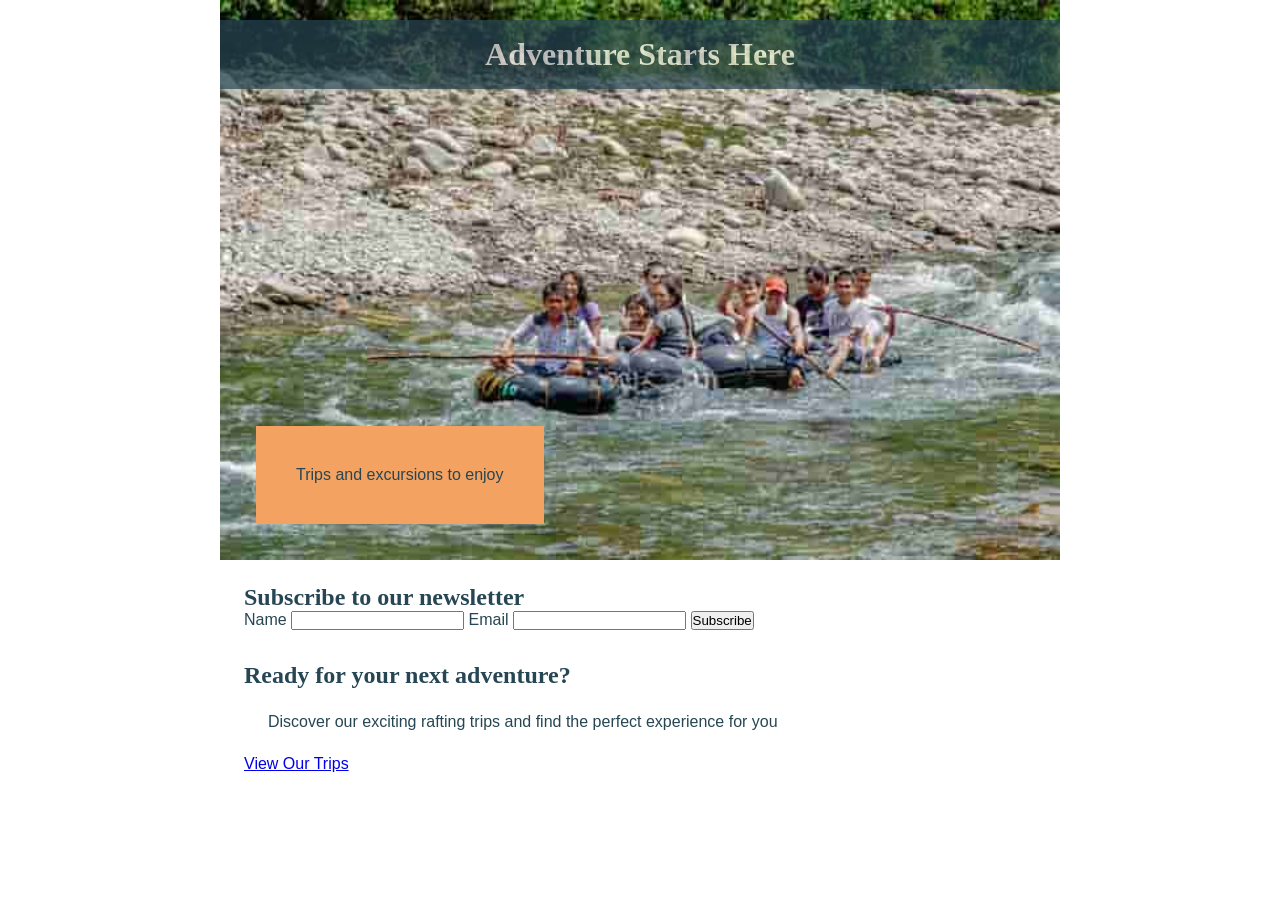
==== wwr/index.html @ 6f396430 "save" ====
<!DOCTYPE html>
<html lang="en">

<head>
    <meta charset="UTF-8">
    <meta name="viewport" content="width=device-width, initial-scale=1.0">
    <title>Home | White Water Rafting</title>
    <meta name="description"
      content="Explore exciting rafting adventures and discover unforgettable trips.">
    <meta name="author" content="Sariah Italletzy San Martin Erazo">
    <link rel="stylesheet" href="styles/rafting.css">
</head>

<body>
    <main>
        <div class="hero">
            <img src="images/hero2.jpg" alt="Travel to enjoy white water rafting">
            <h1>Adventure Starts Here</h1>
            <article>
                <p>Trips and excursions to enjoy</p>
            </article>
        </div>

        <section class="newsletter">
            <h2>Subscribe to our newsletter</h2>
            <form>
                <label for="name">Name</label>
                <input type="text" id="name" name="name" required>
                <label for="email">Email</label>
                <input type="email" id="email" name="email" required>
                <button type="submit">Subscribe</button>
            </form>
        </section>

        <section class="cta">
            <h2>Ready for your next adventure?</h2>
            <p>Discover our exciting rafting trips and find the perfect experience for you</p>
            <a href="trips.html" class="cta-button">View Our Trips</a>
        </section>
    </main>
</body>

</html>
---- wwr/styles/rafting.css ----
:root {
    --primary-color: #055a05;
    /* forest green */
    --secondary-color: #f4a261;
    /* warm sand */
    --accent1-color: #264653;
    /*dark slate blue */
    --accent2-color: #e9c46a;
    /* light golden yellow */
    --heading-font: "Times New Roman", "Georgia", serif;
    --body-font: Arial, Helvetica, sans-serif;
}

* {
    margin: 0;
    padding: 0;
    box-sizing: border-box;
}

body {
    font-family: var(--body-font);
    color: var(--accent1-color);
}

header,
main,
footer {
    width: 840px;
    margin: 0 auto;
}

header {
    display: grid;
    grid-template-columns: 200px 1fr;
    align-items: center;
}

h2 {
    font-family: var(--heading-font);
    color: var(--accent1-color);
}

nav,
p,
section,
article {
    margin: 16px;
    padding: 8px;
}

.socialmedia a {
    text-decoration: none;
}

.hero {
    position: relative;
}

.hero img {
    width: 100%;
    display: block;
    height: auto;
}

.hero h1 {
    position: absolute;
    top: 20px;
    width: 100%;
    padding: 16px;
    text-align: center;
    opacity: 0.7;
    background-color: var(--accent1-color);
    font-family: var(--heading-font);
    color: white;
}

.hero article {
    position: absolute;
    bottom: 20px;
    left: 20px;
    background-color: var(--secondary-color);
    padding: 1rem;
}

main h1 {
    text-align: center;
    color: var(--primary-color);
    position: static;
    background-color: transparent;
    opacity: 1;
    padding: 0;
}

h1 {
    position: absolute;
    top: 20px;
    width: 100%;
    padding: 16px;
    text-align: center;
    opacity: 0.7;
    background-color: var(--accent1-color);
    font-family: var(--heading-font);
    color: var(--primary-color);
    /* white text */
}

.hero article img {
    float: right;
    width: 125px;
}

.socialmedia img {
    width: 40px;
    height: auto;
}

nav ul {
    display: flex;
    justify-content: space-evenly;
    list-style: none;
}

nav a {
    text-decoration: none;
    color: var(--accent1-color);
    font-weight: bold;
}

.history-content {
    display: grid;
    grid-template-columns: 1fr 1fr 1fr;
    align-items: center;
}

.history-content img {
    width: 100%;
    height: auto;
}

footer {
    display: flex;
    justify-content: space-between;
    align-items: center;
    background-color: var(--accent2-color);
}

.adventure-gallery {
    display: flex;
    justify-content: space-between;
    text-align: center;
}

.adventure-gallery img {
    width: 150px;
    height: auto;
}

.contact-info {
    display: grid;
    gap: 1rem;
    margin: 2rem 0;
}

.contact-info iframe {
    width: 100%;
    height: 300px;
    border: none;
}

.employees {
    margin: 2rem 0;
}

.employee-gallery {
    display: flex;
    justify-content: space-around;
    text-align: center;
}

.employee-gallery img {
    width: 200px;
    height: auto;
}

.contact-form form {
    display: grid;
    gap: 1rem;
    background: #eee;
    padding: 2rem;
    border-radius: 10px;
}

.contact-form input,
.contact-form textarea {
    padding: .75rem;
    font-size: 1rem;
}

.contact-form textarea {
    resize: vertical;

}

.contact-form button {
    background-color: var(--primary-color);
    color: white;
    border: none;
    padding: 1rem;
    font-size: 1rem;
    cursor: pointer;
}

.contact-form button:hover {
    background-color: var(--accent1-color);
}
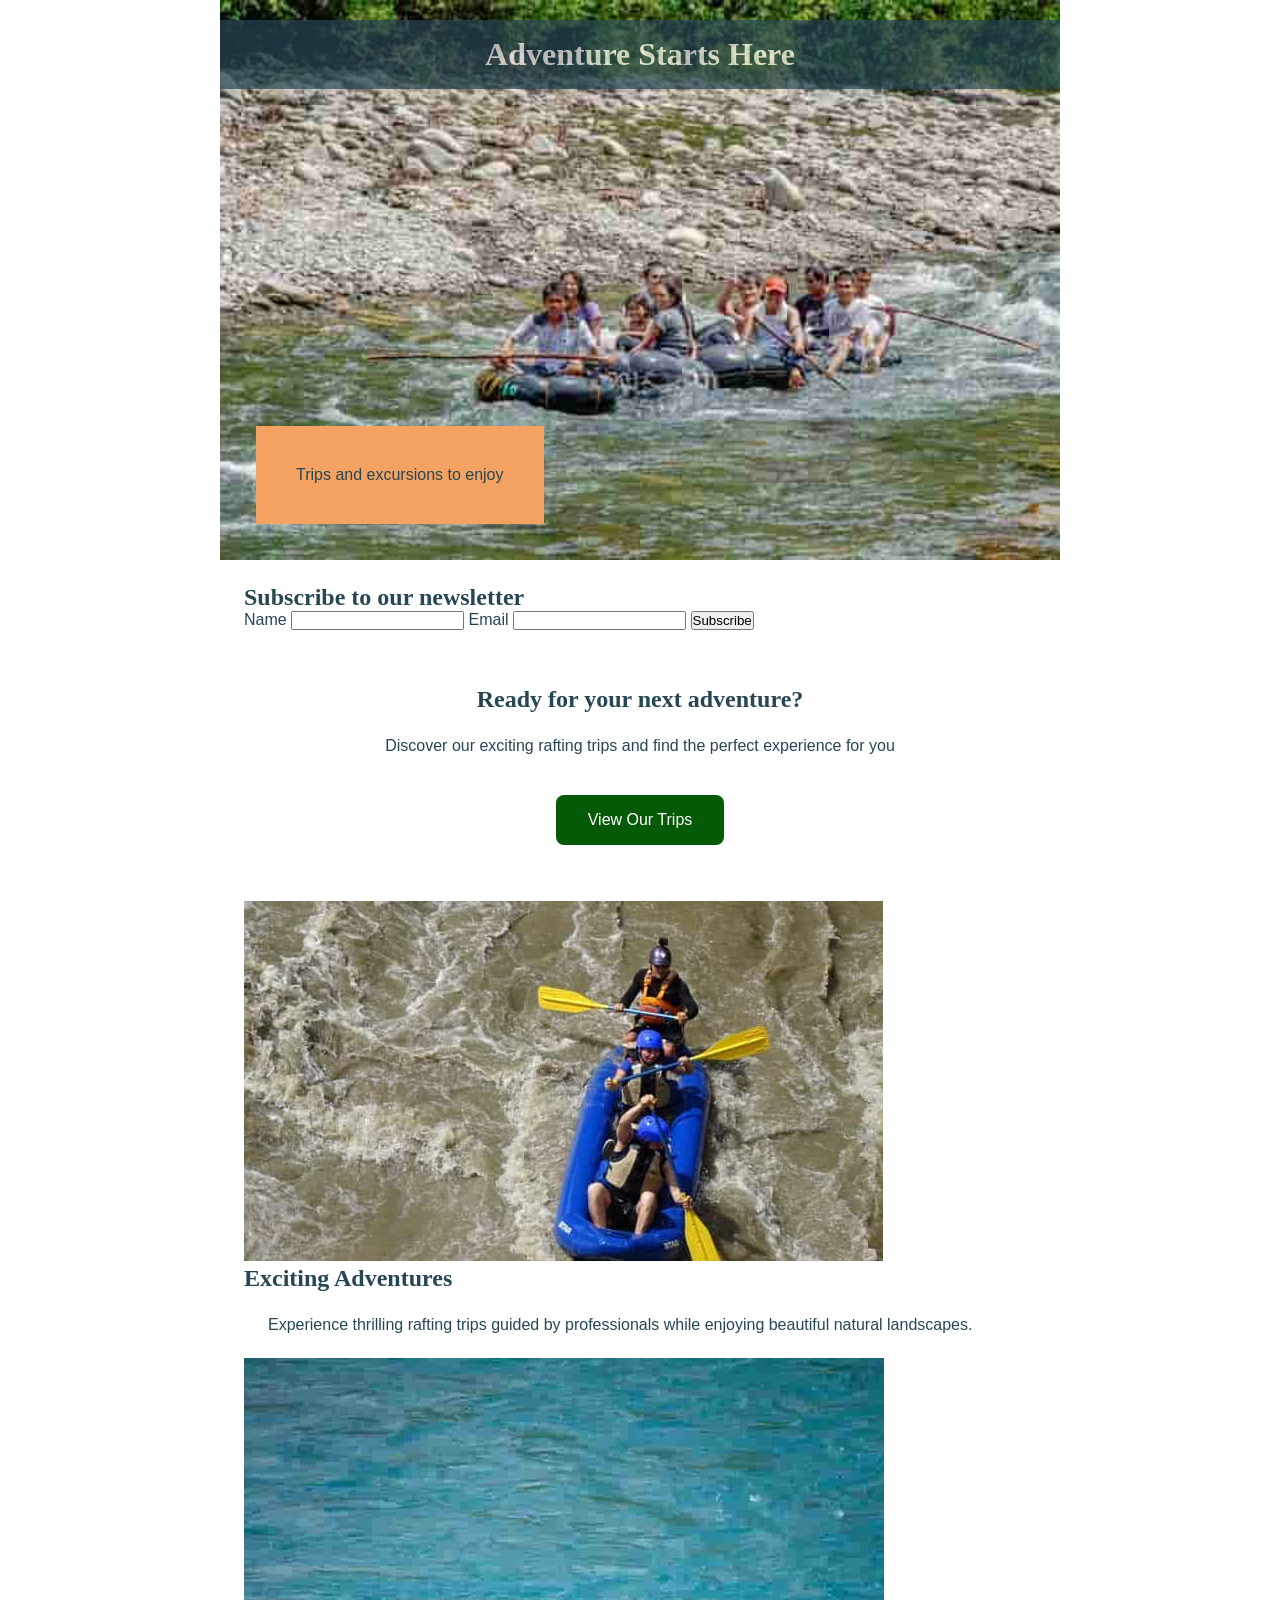
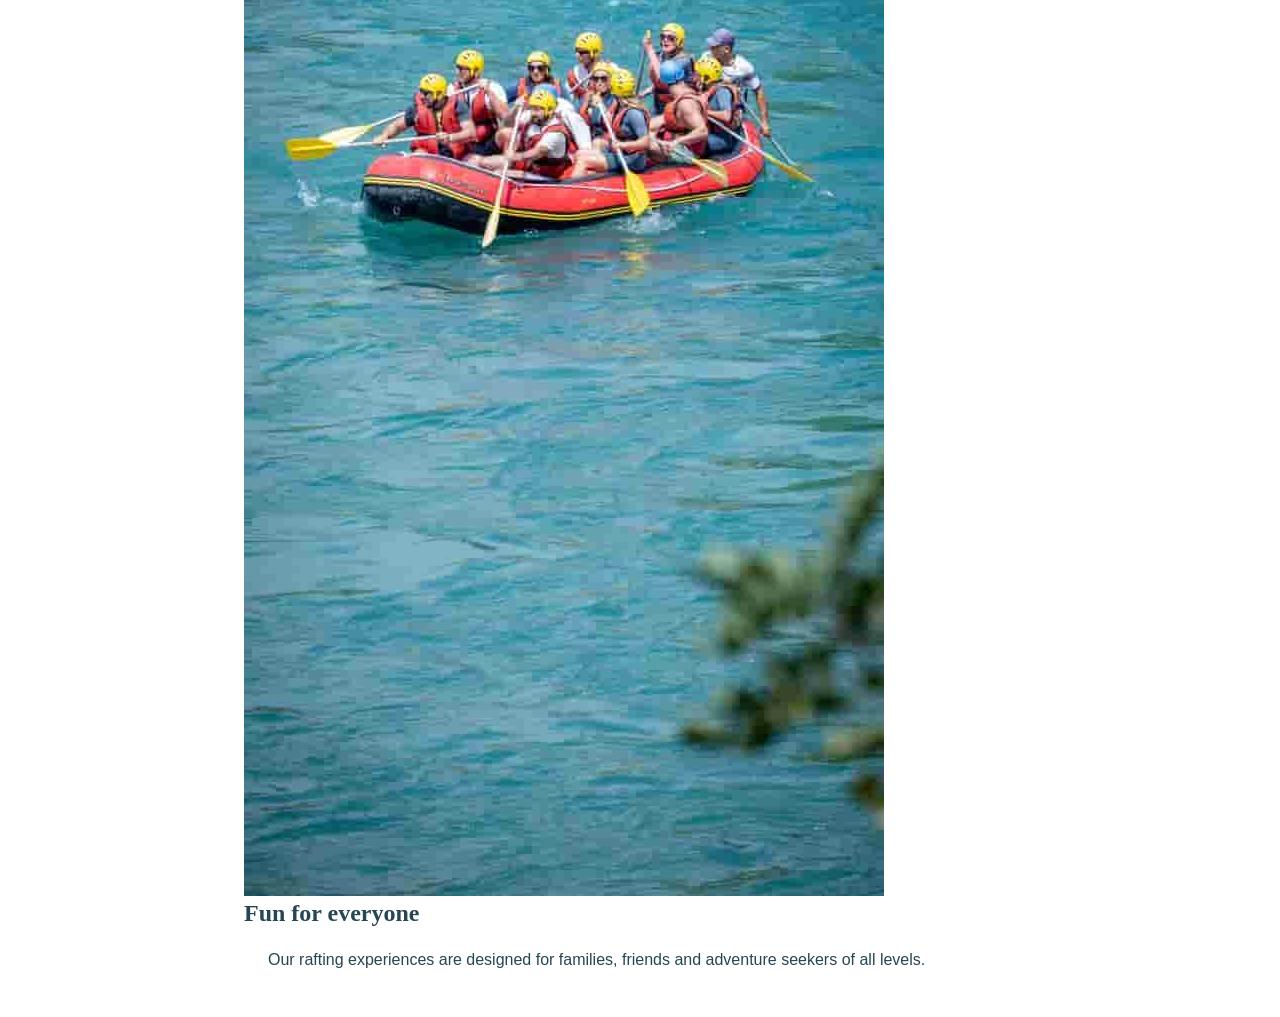
==== commit a0488284: "save" ====
--- a/wwr/index.html
+++ b/wwr/index.html
@@ -37,6 +37,22 @@
             <p>Discover our exciting rafting trips and find the perfect experience for you</p>
             <a href="trips.html" class="cta-button">View Our Trips</a>
         </section>
+
+        <section class="home-grid">
+            <div class="grid-item">
+                <img src="images/home1.jpg" alt="exciting white water rafting adventure">
+                <h2>Exciting Adventures</h2>
+                <p>Experience thrilling rafting trips guided by professionals
+                    while enjoying beautiful natural landscapes.
+                </p>
+            </div>
+            <div class="grid-item">
+                <img src="images/home2.jpg" alt="Families enjoying rafting together">
+                <h2>Fun for everyone</h2>
+                <p>Our rafting experiences are designed for families, friends and adventure seekers
+                    of all levels.</p>
+            </div>
+        </section>
     </main>
 </body>
 
--- a/wwr/styles/rafting.css
+++ b/wwr/styles/rafting.css
@@ -212,4 +212,23 @@
 
 .contact-form button:hover {
     background-color: var(--accent1-color);
+}
+
+.cta {
+    text-align: center;
+    padding: 2rem;
+}
+
+.cta-button {
+    display: inline-block;
+    background-color: var(--primary-color);
+    color: white;
+    padding: 1rem 2rem;
+    text-decoration: none;
+    border-radius: 8px;
+    margin-top: 1rem;
+}
+
+.cta-button:hover {
+    background-color: var(--accent1-color);
 }
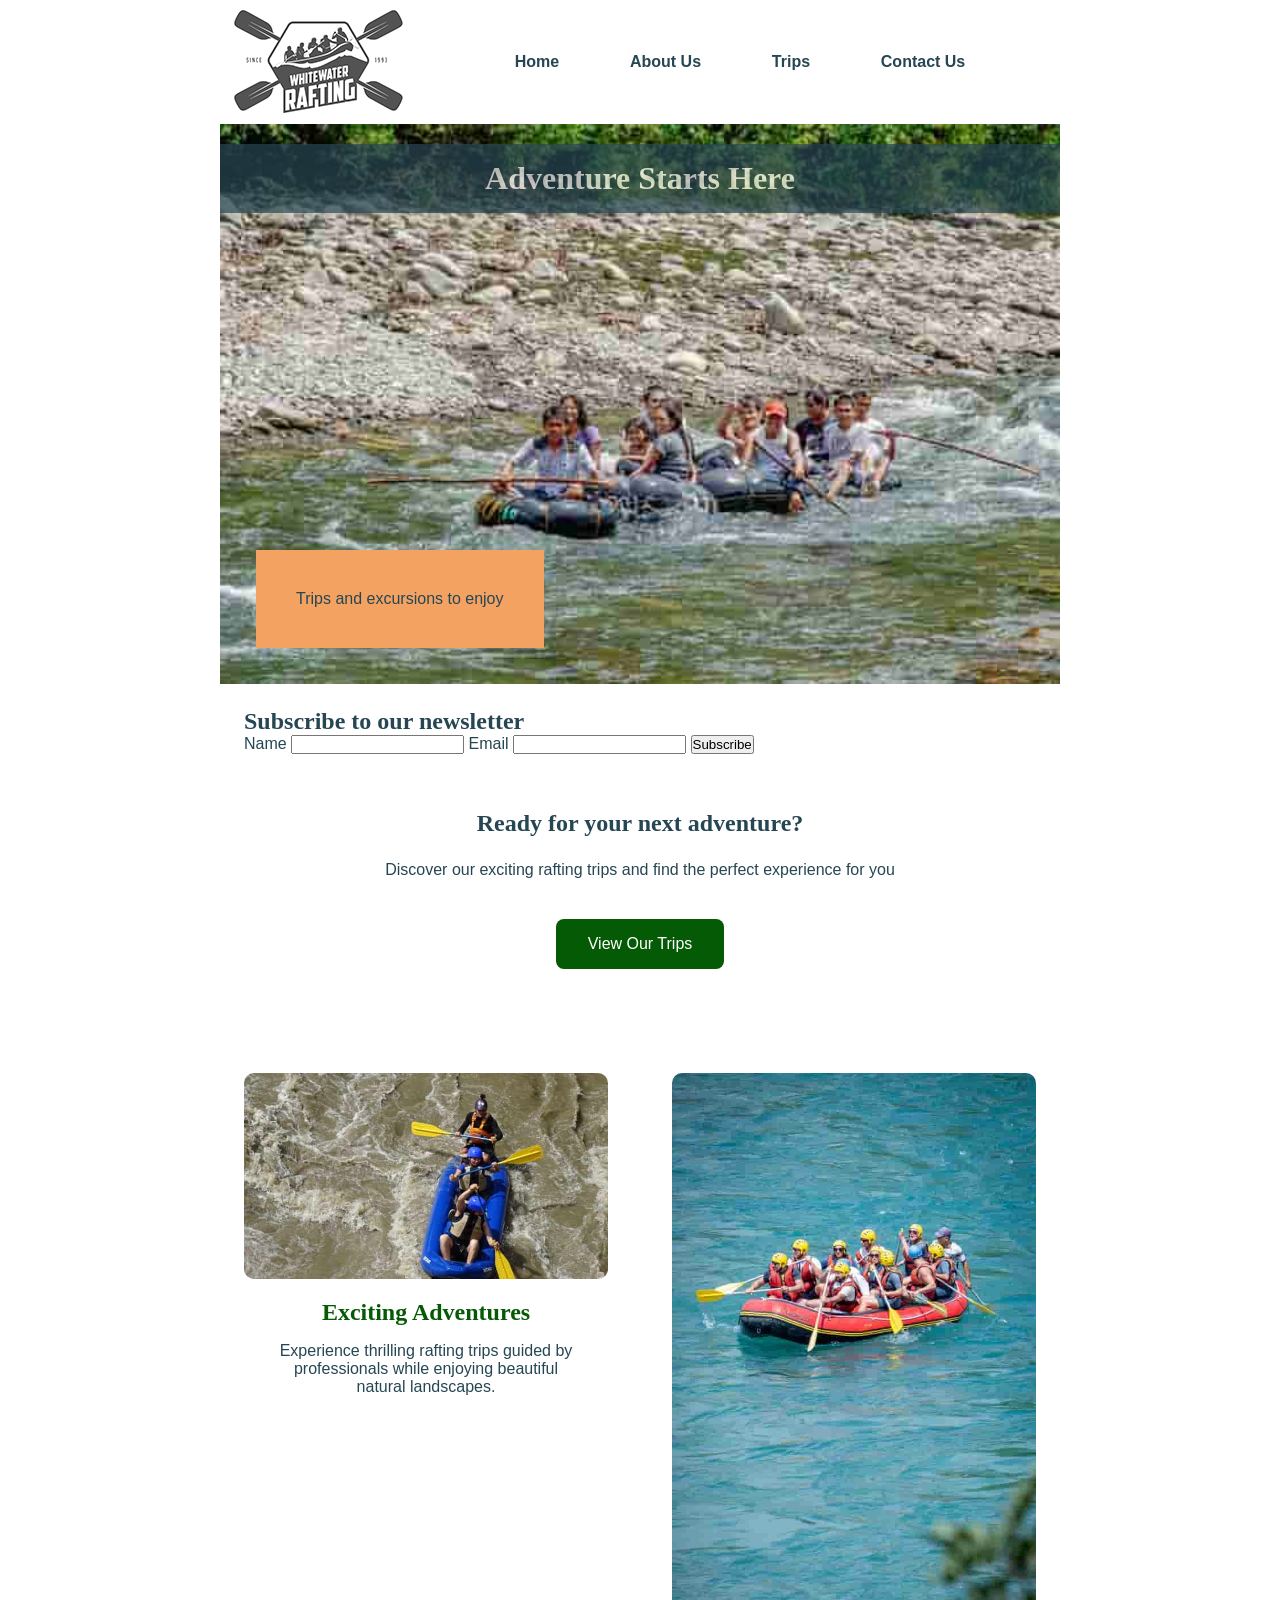
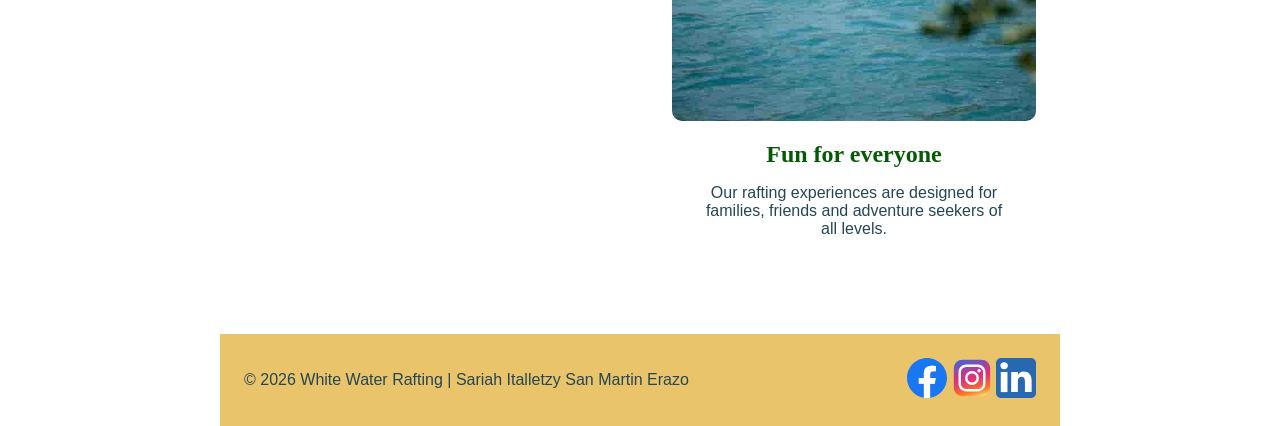
==== commit d4e7463d: "save" ====
--- a/wwr/index.html
+++ b/wwr/index.html
@@ -12,6 +12,17 @@
 </head>
 
 <body>
+    <header>
+        <img src="images/z-wwr-crossedoars.png" alt="White Water Rafting">
+        <nav>
+            <ul>
+                <li><a href="index.html">Home</a></li>
+                <li><a href="about.html">About Us</a></li>
+                <li><a href="trips.html">Trips</a></li>
+                <li><a href="contact.html">Contact Us</a></li>
+            </ul>
+        </nav>
+    </header>
     <main>
         <div class="hero">
             <img src="images/hero2.jpg" alt="Travel to enjoy white water rafting">
@@ -54,6 +65,23 @@
             </div>
         </section>
     </main>
+    <footer>
+        <p>
+            &copy; 2026 White Water Rafting |
+            Sariah Italletzy San Martin Erazo
+        </p>
+        <nav class="socialmedia">
+            <a href="https://facebook.com">
+                <img src="images/facebook.svg" alt="Facebook">
+            </a>
+            <a href="https://instagram.com">
+                <img src="images/instagram-square.svg" alt="Instagram">
+            </a>
+            <a href="https://linkedin.com">
+                <img src="images/linkedin-square.svg" alt="LinkedIn">
+            </a>
+        </nav>
+    </footer>
 </body>
 
 </html>
--- a/wwr/styles/rafting.css
+++ b/wwr/styles/rafting.css
@@ -231,4 +231,31 @@
 
 .cta-button:hover {
     background-color: var(--accent1-color);
+}
+
+.home-grid {
+    display: grid;
+    grid-template-columns: 1fr 1fr;
+    gap: 2rem;
+    margin: 3rem 0;
+}
+
+.grid-item {
+    text-align: center;
+    padding: 1rem;
+}
+
+.grid-item img {
+    width: 100%;
+    height: auto;
+    border-radius: 10px;
+}
+
+.grid-item h2 {
+    margin-top: 1rem;
+    color: var(--primary-color);
+}
+
+.grid-item p {
+    margin-top: .5rem;
 }
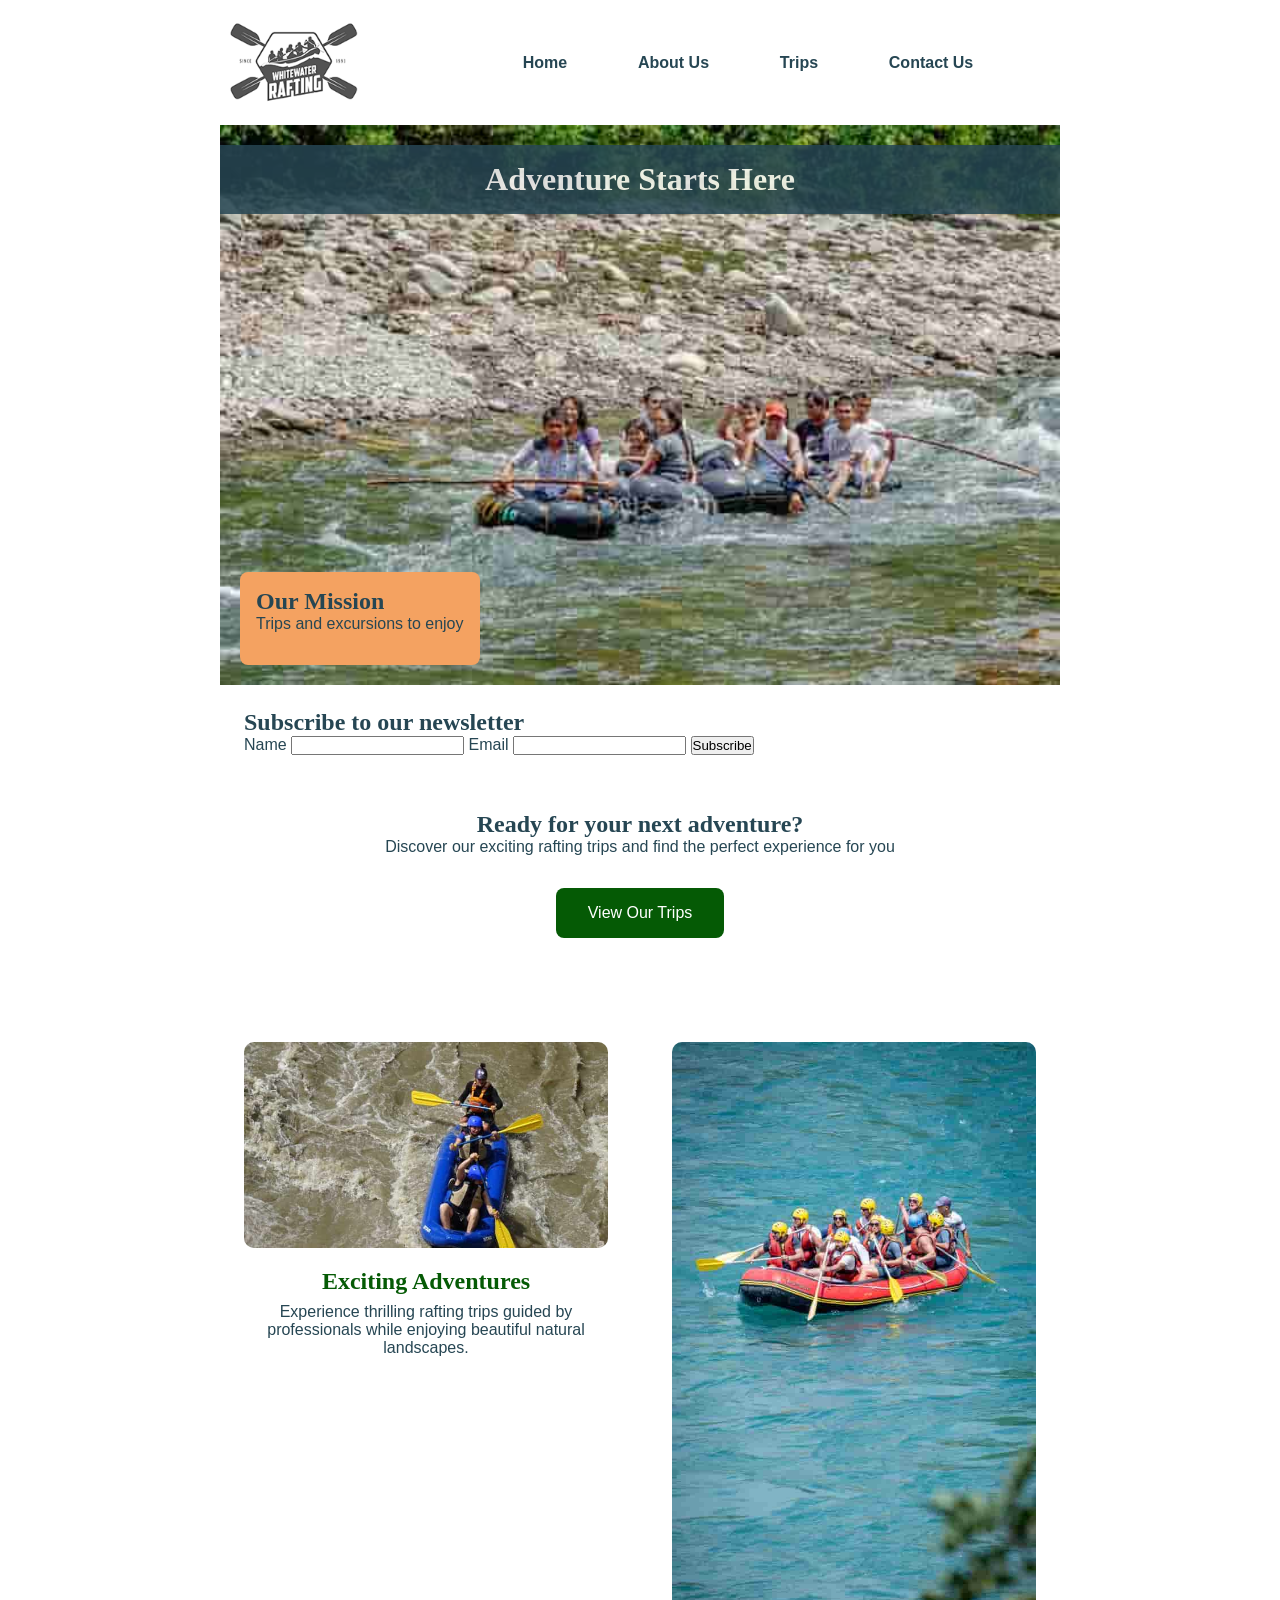
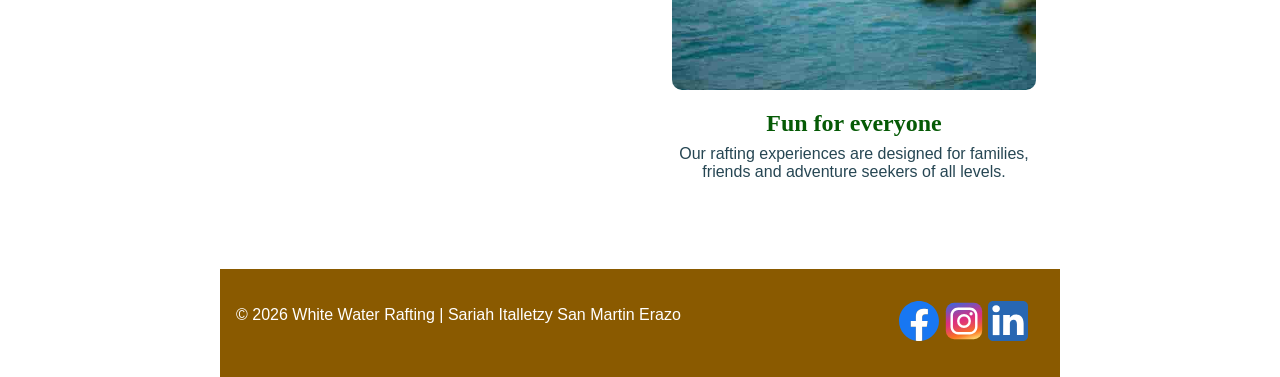
==== commit a53f1a38: "save" ====
--- a/wwr/index.html
+++ b/wwr/index.html
@@ -13,7 +13,7 @@
 
 <body>
     <header>
-        <img src="images/z-wwr-crossedoars.png" alt="White Water Rafting">
+        <img src="images/z-wwr-crossedoars.png" alt="White Water Rafting company logo">
         <nav>
             <ul>
                 <li><a href="index.html">Home</a></li>
@@ -25,16 +25,17 @@
     </header>
     <main>
         <div class="hero">
-            <img src="images/hero2.jpg" alt="Travel to enjoy white water rafting">
+            <img src="images/hero2.jpg" alt="People enjoying a white water rafting adventure">
             <h1>Adventure Starts Here</h1>
             <article>
+                <h2>Our Mission</h2>
                 <p>Trips and excursions to enjoy</p>
             </article>
         </div>
 
         <section class="newsletter">
             <h2>Subscribe to our newsletter</h2>
-            <form>
+            <form action="#" method="post">
                 <label for="name">Name</label>
                 <input type="text" id="name" name="name" required>
                 <label for="email">Email</label>
--- a/wwr/styles/rafting.css
+++ b/wwr/styles/rafting.css
@@ -5,7 +5,7 @@
     /* warm sand */
     --accent1-color: #264653;
     /*dark slate blue */
-    --accent2-color: #e9c46a;
+    --accent2-color: #8a5a00;
     /* light golden yellow */
     --heading-font: "Times New Roman", "Georgia", serif;
     --body-font: Arial, Helvetica, sans-serif;
@@ -25,7 +25,8 @@
 header,
 main,
 footer {
-    width: 840px;
+    width: 100%;
+    max-width: 840px;
     margin: 0 auto;
 }
 
@@ -33,6 +34,13 @@
     display: grid;
     grid-template-columns: 200px 1fr;
     align-items: center;
+    gap: 1rem;
+    padding: 1rem 0;
+}
+
+header img {
+    width: 150px;
+    height: auto;
 }
 
 h2 {
@@ -40,10 +48,15 @@
     color: var(--accent1-color);
 }
 
-nav,
-p,
-section,
-article {
+nav {
+    margin: 16px;
+}
+
+p {
+    margin-bottom: 1rem;
+}
+
+section {
     margin: 16px;
     padding: 8px;
 }
@@ -68,7 +81,7 @@
     width: 100%;
     padding: 16px;
     text-align: center;
-    opacity: 0.7;
+    opacity: 0.85;
     background-color: var(--accent1-color);
     font-family: var(--heading-font);
     color: white;
@@ -78,30 +91,11 @@
     position: absolute;
     bottom: 20px;
     left: 20px;
+    max-width: 350px;
     background-color: var(--secondary-color);
     padding: 1rem;
-}
-
-main h1 {
-    text-align: center;
-    color: var(--primary-color);
-    position: static;
-    background-color: transparent;
-    opacity: 1;
-    padding: 0;
-}
-
-h1 {
-    position: absolute;
-    top: 20px;
-    width: 100%;
-    padding: 16px;
-    text-align: center;
-    opacity: 0.7;
-    background-color: var(--accent1-color);
-    font-family: var(--heading-font);
-    color: var(--primary-color);
-    /* white text */
+    color: var(--accent1-color);
+    border-radius: 8px;
 }
 
 .hero article img {
@@ -141,13 +135,22 @@
     display: flex;
     justify-content: space-between;
     align-items: center;
+    flex-wrap: wrap;
     background-color: var(--accent2-color);
+    color: white;
+    padding: 1rem;
+}
+
+footer a {
+    color: white;
 }
 
 .adventure-gallery {
     display: flex;
-    justify-content: space-between;
-    text-align: center;
+    justify-content: center;
+    text-align: center;
+    gap: 1rem;
+    flex-wrap: wrap;
 }
 
 .adventure-gallery img {
@@ -185,7 +188,7 @@
 .contact-form form {
     display: grid;
     gap: 1rem;
-    background: #eee;
+    background: #f5f5f5;
     padding: 2rem;
     border-radius: 10px;
 }
@@ -233,9 +236,14 @@
     background-color: var(--accent1-color);
 }
 
+.cta p {
+    margin-bottom: 1rem;
+}
+
 .home-grid {
     display: grid;
     grid-template-columns: 1fr 1fr;
+    align-items: start;
     gap: 2rem;
     margin: 3rem 0;
 }
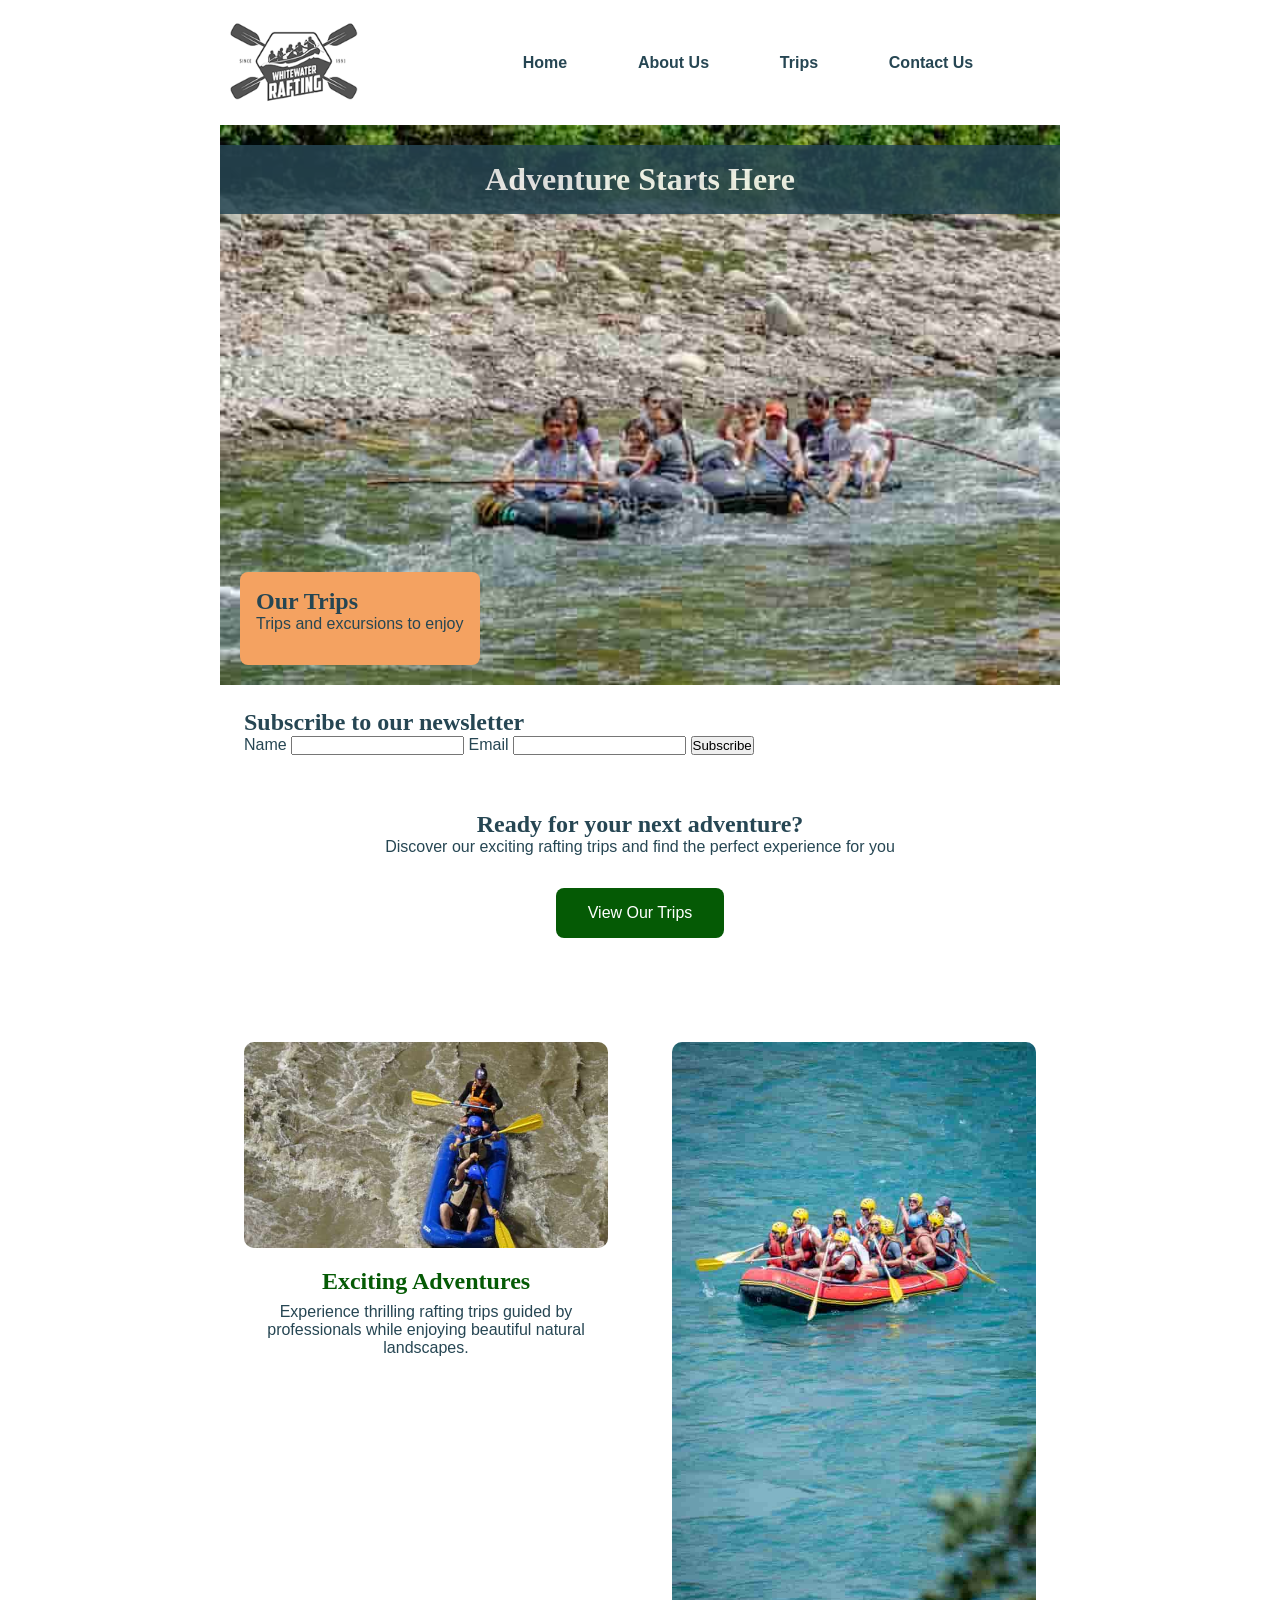
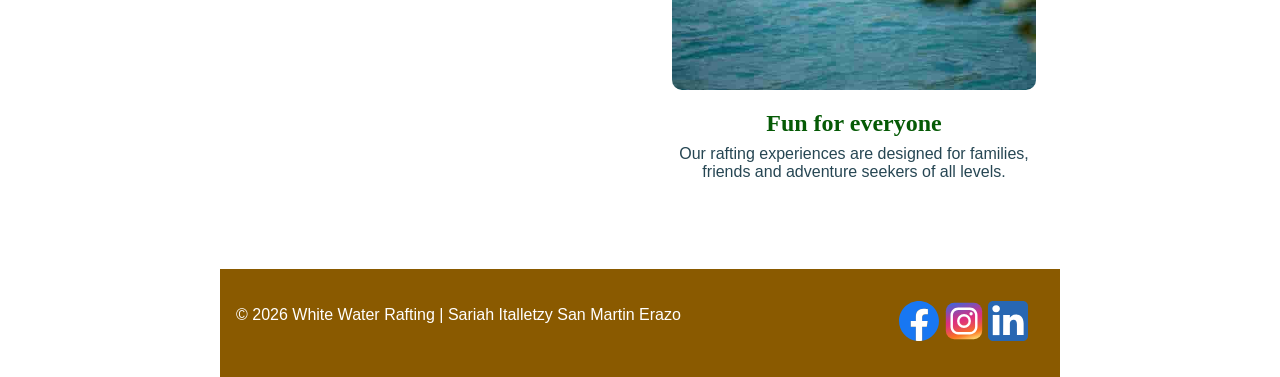
==== commit 1cdaed41: "save" ====
--- a/wwr/index.html
+++ b/wwr/index.html
@@ -28,11 +28,10 @@
             <img src="images/hero2.jpg" alt="People enjoying a white water rafting adventure">
             <h1>Adventure Starts Here</h1>
             <article>
-                <h2>Our Mission</h2>
+                <h2>Our Trips</h2>
                 <p>Trips and excursions to enjoy</p>
             </article>
         </div>
-
         <section class="newsletter">
             <h2>Subscribe to our newsletter</h2>
             <form action="#" method="post">
